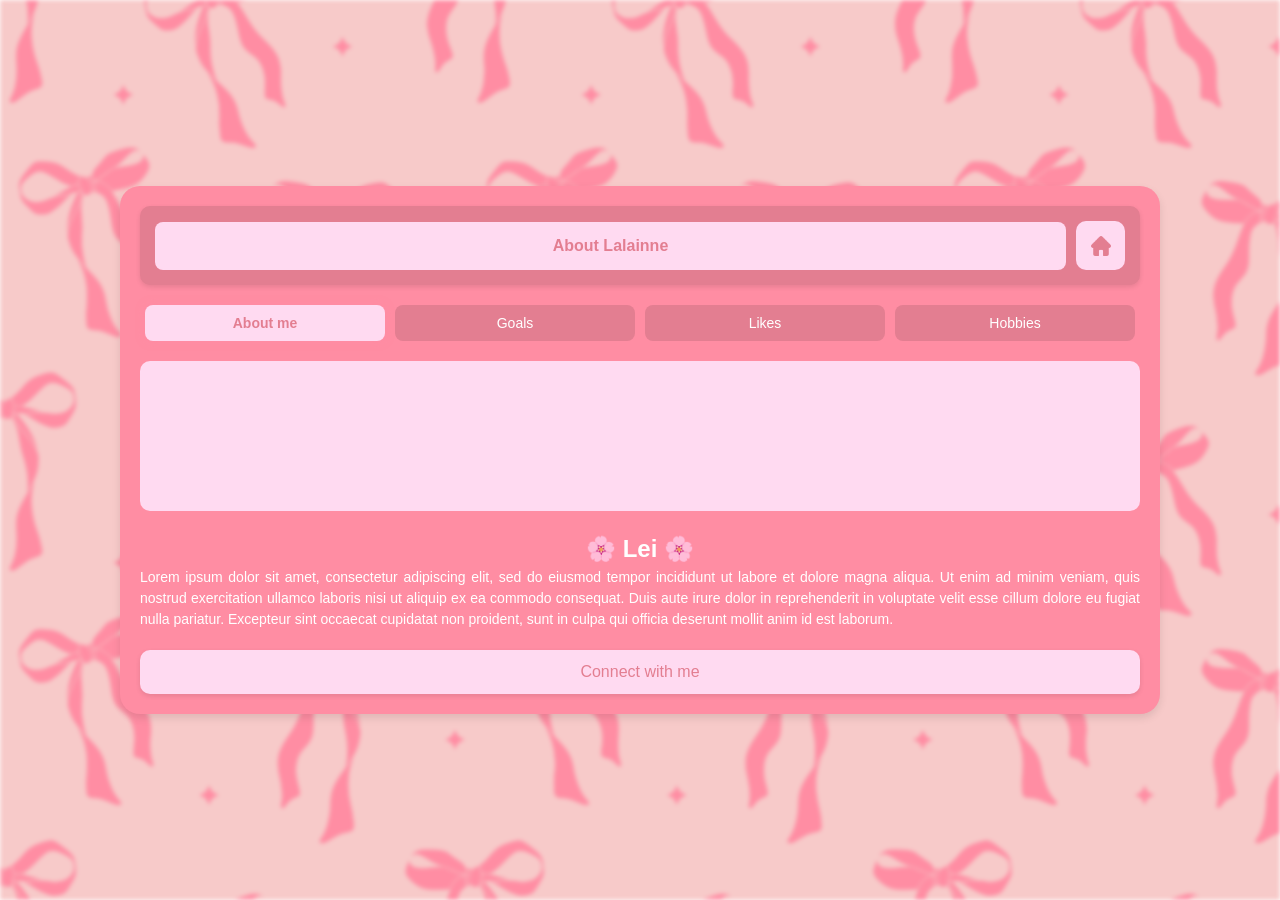
==== home/about me.html @ e558c9c9 "Add files via upload" ====
<!DOCTYPE html>
<html lang="en">
<head>
    <meta charset="UTF-8">
    <meta name="viewport" content="width=device-width, initial-scale=1.0">
    <title>Welcome Page</title>
    <link rel="stylesheet" href="css/abtme style.css">
</head>
<body>
    <div class="main-container">
        <div class="header">
            <input class="title-container" type="text" value="About Lalainne" readonly>
            <a href="index.html">
                <button class="btn home-btn"></button>
            </a>
        </div>
        <div class="nav-buttons">
            <button class="nav-btn active">About me</button>
            <button class="nav-btn">Goals</button>
            <button class="nav-btn">Likes</button>
            <button class="nav-btn">Hobbies</button>
        </div>
        <div class="content">
            <div class="image-container"></div>

            <h2>🌸 Lei 🌸</h2>
            <p>Lorem ipsum dolor sit amet, consectetur adipiscing elit, sed do eiusmod tempor incididunt ut labore et dolore 
                magna aliqua. Ut enim ad minim veniam, quis nostrud exercitation ullamco laboris nisi ut aliquip ex ea commodo 
                consequat. Duis aute irure dolor in reprehenderit in voluptate velit esse cillum dolore eu fugiat nulla pariatur. 
                Excepteur sint occaecat cupidatat non proident, sunt in culpa qui officia deserunt mollit anim id est laborum.
            </p>
            
            <div class="footer-connect">Connect with me</div>
        </div>
    </div>
    
</body>
</html>
---- home/css/abtme style.css ----
* {
    margin: 0;
    padding: 0;
    font-family: Arial, sans-serif;
}

body {
    position: relative;
    height: 100vh;
    display: flex;
    align-items: center;
    justify-content: center;
    overflow: hidden;
}

body::before {
    content: "";
    position: absolute;
    top: 0;
    left: 0;
    right: 0;
    bottom: 0;
    background-image: url(../images/bg.png);
    background-size: cover;
    background-position: center;
    filter: blur(2px);
    z-index: -1;
}

.main-container {
    width: 80%;
    max-width: 1000px;
    margin: 50px auto;
    background-color: #FF8DA3;
    border-radius: 20px;
    box-shadow: 0 4px 8px rgba(0, 0, 0, 0.1);
    overflow: hidden;
    padding: 20px;
}

.header {
    display: flex;
    align-items: center;
    justify-content: space-between;
    background-color: #E37E91;
    padding: 15px;
    border-radius: 10px;
    margin-bottom: 20px;
    box-shadow: 0 2px 5px rgba(0, 0, 0, 0.1);
}

.title-container {
    flex: 1;
    padding: 15px;
    margin-right: 10px;
    border: none;
    border-radius: 8px;
    background-color: #FFDAF1;
    color: #E37E91;
    font-size: 16px;
    font-weight: bold;
    outline: none;
    text-align: center;
}

.home-btn {
    background-image: url(../images/icon_home.png);
    background-size: 20px;
    background-repeat: no-repeat;
    background-position: center;
    background-color: #FFDAF1;
    border-radius: 10px;
    border: none;
    width: 49px;
    height: 49px;
    display: flex;
    cursor: pointer; 
    align-items: center;
    justify-content: center;
}

.nav-buttons {
    display: flex;
    justify-content: space-around;
    margin-bottom: 20px;
}

.nav-btn {
    flex: 1;
    margin: 0 5px;
    padding: 10px;
    background-color: #E37E91;
    border: none;
    border-radius: 8px;
    color: #FFF;
    font-size: 14px;
    cursor: pointer;
    transition: background-color 0.3s ease, box-shadow 0.3s ease;
}

.nav-btn.active {
    background-color: #FFDAF1;
    color: #E37E91;
    font-weight: bold;
    box-shadow: 0 0 8px rgba(255, 138, 163, 0.5);
}

.nav-btn:hover {
    background-color: #FFDAF1;
    color: #E37E91;
    box-shadow: 0 0 5px rgba(255, 138, 163, 0.3); 
}

.content {
    text-align: center;
    color: #FFF;
    line-height: 1.5;
}

.content p{
    text-align: justify;
    font-size: 14px;
}

.image-container {
    background: url("https://i.pinimg.com/originals/43/77/7a/43777aabdfd50ec9184e63cb07919f62.gif");
    background-size: 100%; 
    background-repeat: no-repeat;
    background-position: center;
    width: 100%;
    height: 150px;
    margin: 20px 0;
    background-color: #FFDAF1;
    border-radius: 10px;
}


.footer-connect {
    width: 98%;
    margin-top: 20px;
    padding: 10px;
    text-align: center;
    font-size: 16px;
    color: #E37E91;
    background-color: #FFDAF1;
    border: none; 
    border-radius: 10px;
    box-shadow: 0 2px 5px rgba(0, 0, 0, 0.1);
    cursor: pointer; 
}

/*
.footer-content {

}
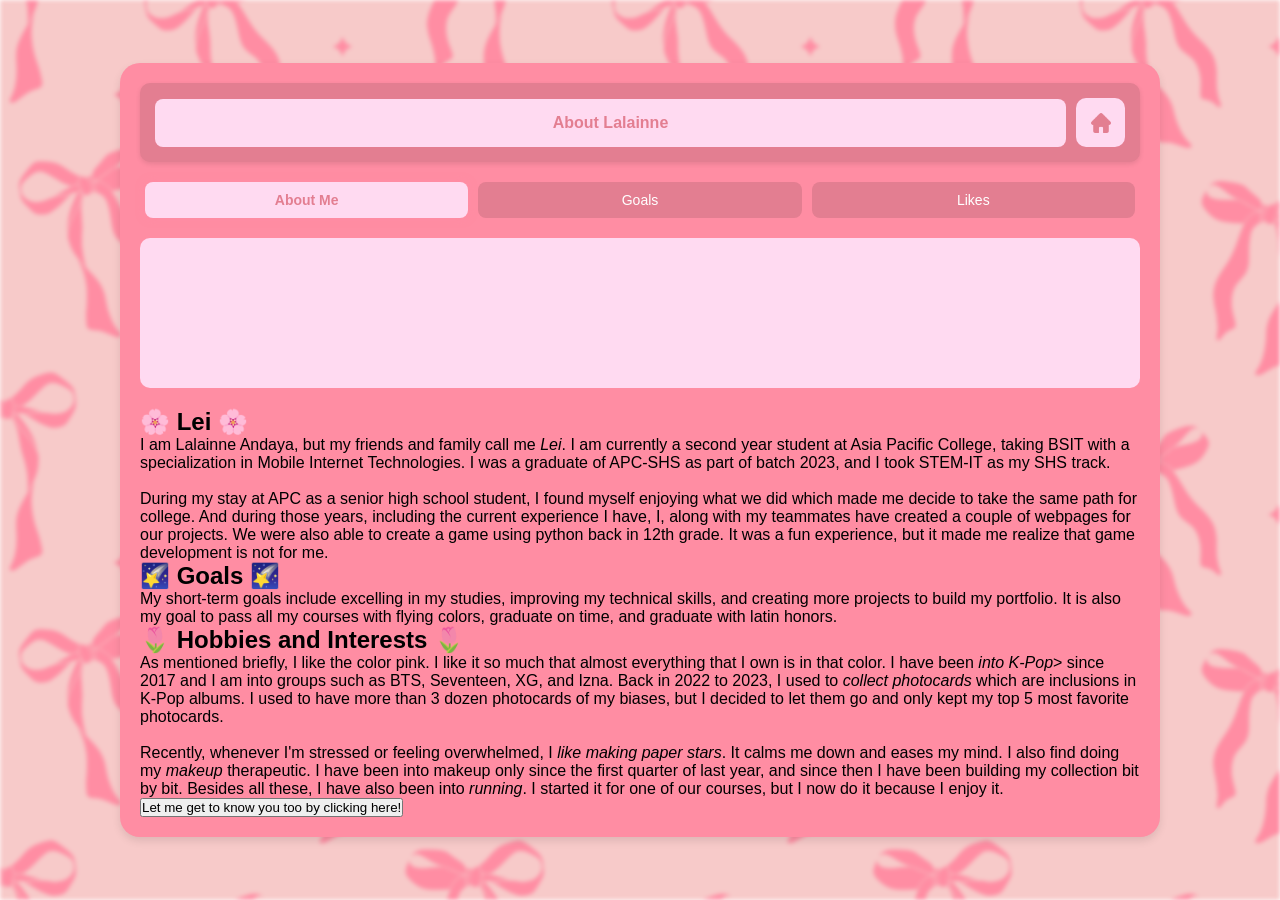
==== commit 88c61485: "Update about me.html" ====
--- a/home/about me.html
+++ b/home/about me.html
@@ -14,25 +14,57 @@
                 <button class="btn home-btn"></button>
             </a>
         </div>
-        <div class="nav-buttons">
-            <button class="nav-btn active">About me</button>
-            <button class="nav-btn">Goals</button>
-            <button class="nav-btn">Likes</button>
-            <button class="nav-btn">Hobbies</button>
+        <div class="nav-buttons button-container">
+            <button class="nav-btn active" data-target="about-me">About Me</button>
+            <button class="nav-btn" data-target="goals">Goals</button>
+            <button class="nav-btn" data-target="likes">Likes</button>
+     
         </div>
         <div class="content">
             <div class="image-container"></div>
+            <div id="display-box" class="display-box"></div>
+        </div>
+        <div class="hidden-content" id="about-me">
+            <h2>🌸 Lei 🌸</h2>
+            <p>I am Lalainne Andaya, but my friends and family call me <i>Lei</i>. I am currently a second year student
+                at Asia Pacific College, taking BSIT with a specialization in Mobile Internet Technologies. I was a graduate 
+                of APC-SHS as part of batch 2023, and I took STEM-IT as my SHS track. 
+                <br><br>
+                During my stay at APC as a senior high school student, I found myself enjoying what we did which made me decide
+                to take the same path for college. And during those years, including the current experience I have, I, along with my 
+                teammates have created a couple of webpages for our projects. We were also able to create a game using python back in 12th
+                grade. It was a fun experience, but it made me realize that game development is not for me. 
+            </p>
 
-            <h2>🌸 Lei 🌸</h2>
-            <p>Lorem ipsum dolor sit amet, consectetur adipiscing elit, sed do eiusmod tempor incididunt ut labore et dolore 
-                magna aliqua. Ut enim ad minim veniam, quis nostrud exercitation ullamco laboris nisi ut aliquip ex ea commodo 
-                consequat. Duis aute irure dolor in reprehenderit in voluptate velit esse cillum dolore eu fugiat nulla pariatur. 
-                Excepteur sint occaecat cupidatat non proident, sunt in culpa qui officia deserunt mollit anim id est laborum.
+        </div>
+        <div class="hidden-content" id="goals">
+            <h2>🌠 Goals 🌠</h2>
+            <p>
+                My short-term goals include excelling in my studies, improving my technical skills, 
+                and creating more projects to build my portfolio. It is also my goal to pass all my courses with flying colors, graduate on time,
+                and graduate with latin honors. 
             </p>
-            
-            <div class="footer-connect">Connect with me</div>
         </div>
+        <div class="hidden-content" id="likes">
+            <h2>🌷 Hobbies and Interests 🌷</h2>
+            <p>
+                As mentioned briefly, I like the color pink. I like it so much that almost everything that I own is in that color. 
+                I have been <i>into K-Pop</i>> since 2017 and I am into groups such as BTS, Seventeen, XG, and Izna. Back in 2022 to 2023, I used
+                to <i>collect photocards</i> which are inclusions in K-Pop albums. I used to have more than 3 dozen photocards of my biases, but I
+                decided to let them go and only kept my top 5 most favorite photocards.
+                <br><br>
+                Recently, whenever I'm stressed or feeling overwhelmed, I <i>like making paper stars</i>. It calms me down and eases my mind. I also find
+                doing my <i>makeup</i> therapeutic. I have been into makeup only since the first quarter of last year, and since then I have been 
+                building my collection bit by bit. Besides all these, I have also been into <i>running</i>. I started it for one of 
+                our courses, but I now do it because I enjoy it.
+            </p>
+        </div>
+
+        <a href="">
+            <button class="footer-form">Let me get to know you too by clicking here!</button>
+        </a>
+
     </div>
-    
+    <script src="js/abtme.js"></script>
 </body>
 </html>
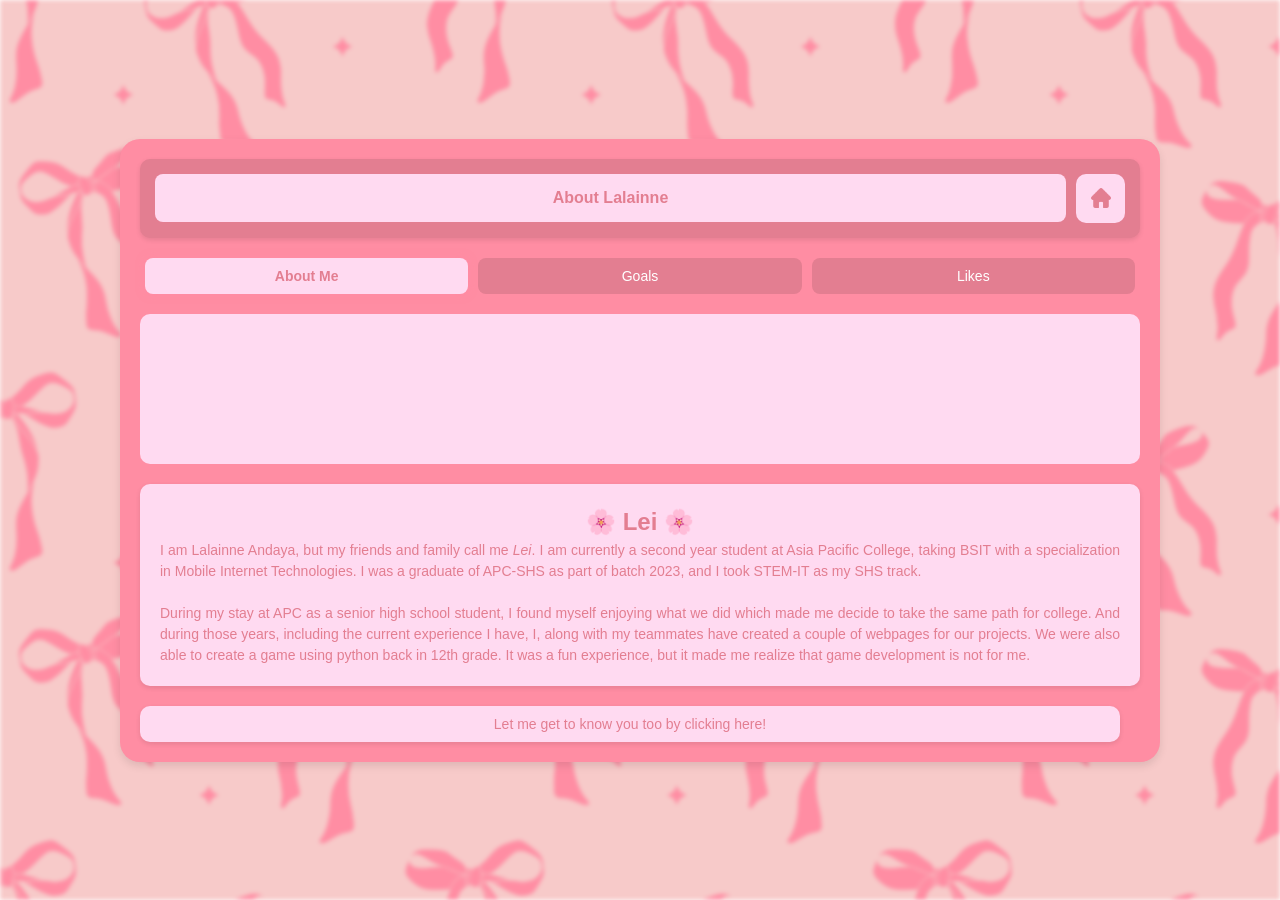
==== commit c0f7abce: "Update about me.html" ====
--- a/home/about me.html
+++ b/home/about me.html
@@ -3,7 +3,7 @@
 <head>
     <meta charset="UTF-8">
     <meta name="viewport" content="width=device-width, initial-scale=1.0">
-    <title>Welcome Page</title>
+    <title>About Lalainne</title>
     <link rel="stylesheet" href="css/abtme style.css">
 </head>
 <body>
--- a/home/css/abtme style.css
+++ b/home/css/abtme style.css
@@ -134,13 +134,26 @@
     border-radius: 10px;
 }
 
+.display-box {
+    text-align: center;
+    color: #E37E91;
+    line-height: 1.5;
+    background-color: #FFDAF1;
+    padding: 20px;
+    border-radius: 10px;
+    box-shadow: 0 2px 5px rgba(0, 0, 0, 0.1);
+}
 
-.footer-connect {
+.hidden-content {
+    display: none;
+}
+
+.footer-form {
     width: 98%;
     margin-top: 20px;
     padding: 10px;
     text-align: center;
-    font-size: 16px;
+    font-size: 14px;
     color: #E37E91;
     background-color: #FFDAF1;
     border: none; 
@@ -149,8 +162,7 @@
     cursor: pointer; 
 }
 
-/*
-.footer-content {
-
+.footer-form:hover {
+    background-color: #fe5a78;
+    color: #FFDAF1;
 }
-
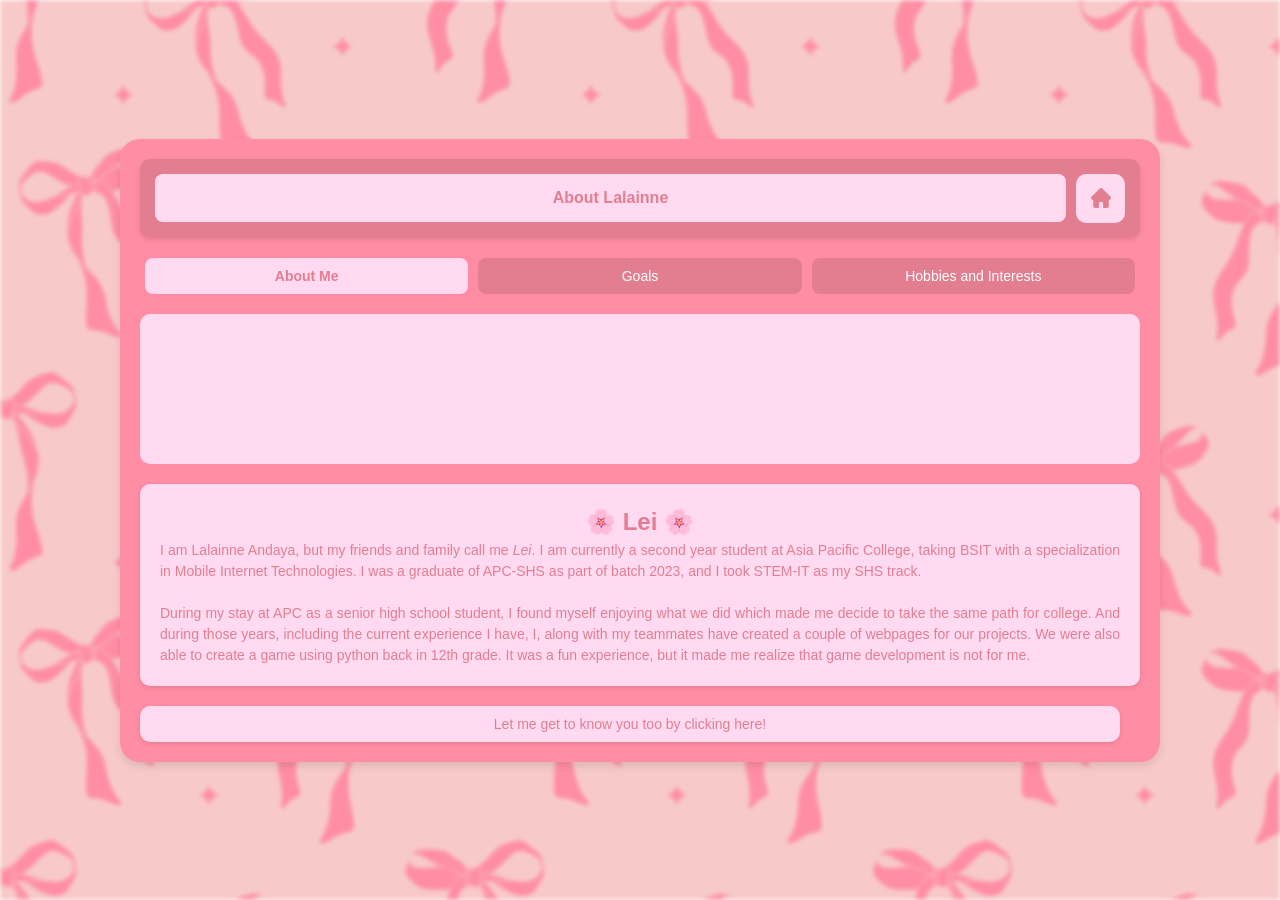
==== commit 81c43406: "Update about me.html" ====
--- a/home/about me.html
+++ b/home/about me.html
@@ -17,7 +17,7 @@
         <div class="nav-buttons button-container">
             <button class="nav-btn active" data-target="about-me">About Me</button>
             <button class="nav-btn" data-target="goals">Goals</button>
-            <button class="nav-btn" data-target="likes">Likes</button>
+            <button class="nav-btn" data-target="likes">Hobbies and Interests</button>
      
         </div>
         <div class="content">
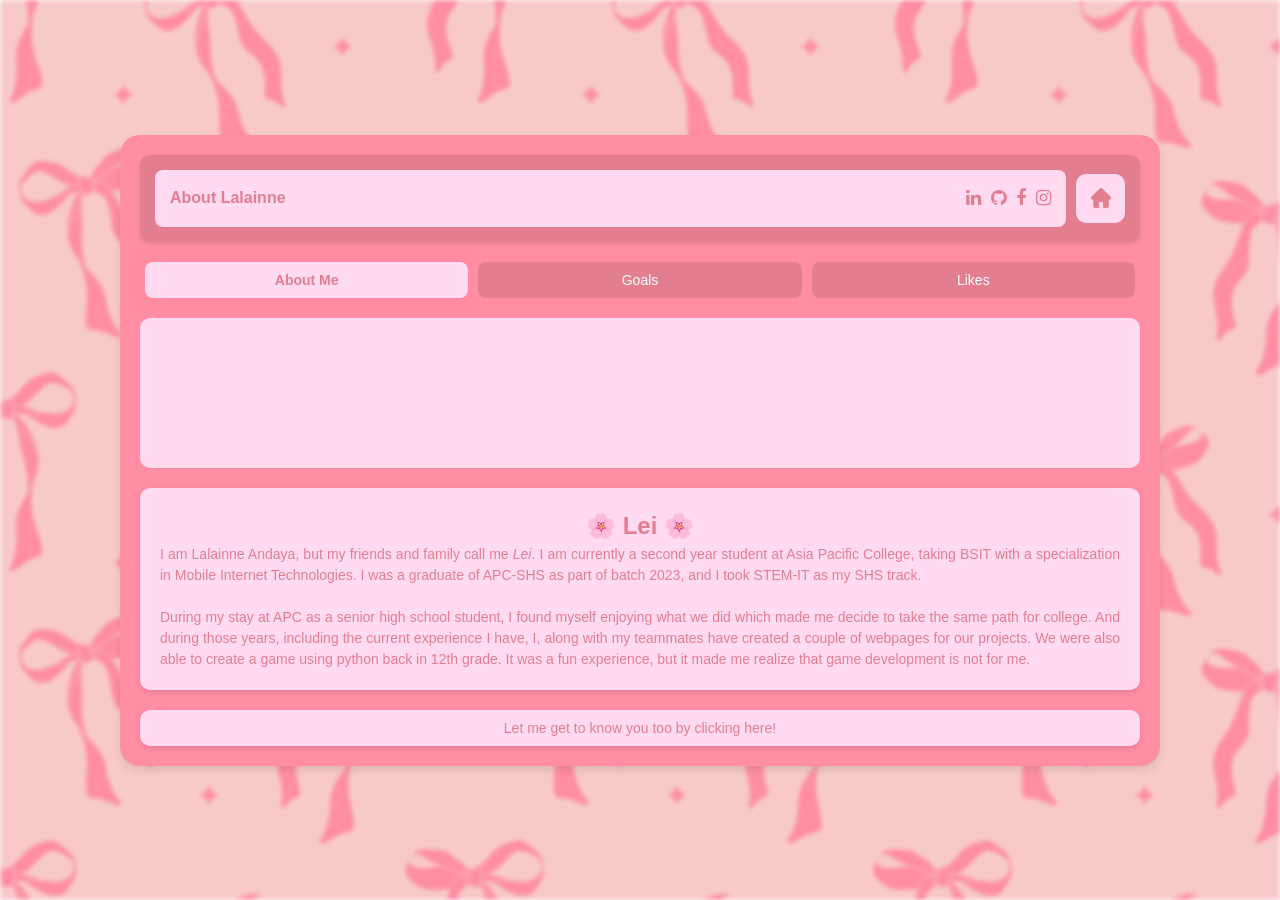
==== commit 1d5fe85d: "about me page update. added social media icons" ====
--- a/home/about me.html
+++ b/home/about me.html
@@ -3,22 +3,30 @@
 <head>
     <meta charset="UTF-8">
     <meta name="viewport" content="width=device-width, initial-scale=1.0">
-    <title>About Lalainne</title>
+    <title>Welcome Page</title>
     <link rel="stylesheet" href="css/abtme style.css">
+    <link rel="stylesheet" href="https://cdnjs.cloudflare.com/ajax/libs/font-awesome/4.7.0/css/font-awesome.min.css">
 </head>
 <body>
     <div class="main-container">
         <div class="header">
-            <input class="title-container" type="text" value="About Lalainne" readonly>
+            <div class="title-container">About Lalainne
+                <div class="icons-social">
+                    <a href="https://www.linkedin.com/in/lalainne-andaya/" class="icon-style"><i class="fa fa-linkedin"></i></a>
+                    <a href="https://github.com/lcandaya" class="icon-style"><i class="fa fa-github"></i></a>
+                    <a href="https://www.facebook.com/lalainne.andaya" class="icon-style"><i class="fa fa-facebook"></i></a>
+                    <a href="https://www.instagram.com/aaeillnn_" class="icon-style"><i class="fa fa-instagram"></i></a>
+                </div>
+            </div>
             <a href="index.html">
                 <button class="btn home-btn"></button>
             </a>
         </div>
+        
         <div class="nav-buttons button-container">
             <button class="nav-btn active" data-target="about-me">About Me</button>
             <button class="nav-btn" data-target="goals">Goals</button>
-            <button class="nav-btn" data-target="likes">Hobbies and Interests</button>
-     
+            <button class="nav-btn" data-target="likes">Likes</button>
         </div>
         <div class="content">
             <div class="image-container"></div>
--- a/home/css/abtme style.css
+++ b/home/css/abtme style.css
@@ -51,17 +51,36 @@
 
 .title-container {
     flex: 1;
+    display: flex;
+    align-items: center;
+    text-align: center;
+    justify-content: space-between; 
     padding: 15px;
     margin-right: 10px;
-    border: none;
-    border-radius: 8px;
     background-color: #FFDAF1;
     color: #E37E91;
     font-size: 16px;
     font-weight: bold;
-    outline: none;
-    text-align: center;
+    border-radius: 8px;
+    line-height: 1.5;
 }
+
+.icons-social {
+    display: flex;
+    gap: 10px;
+}
+
+.icon-style {
+    text-decoration: none;
+    color: #E37E91; 
+    font-size: 18px;
+    transition: color 0.3s ease;
+}
+
+.icon-style:hover {
+    color: #FFA6B8; 
+}
+
 
 .home-btn {
     background-image: url(../images/icon_home.png);
@@ -149,7 +168,7 @@
 }
 
 .footer-form {
-    width: 98%;
+    width: 100%;
     margin-top: 20px;
     padding: 10px;
     text-align: center;
